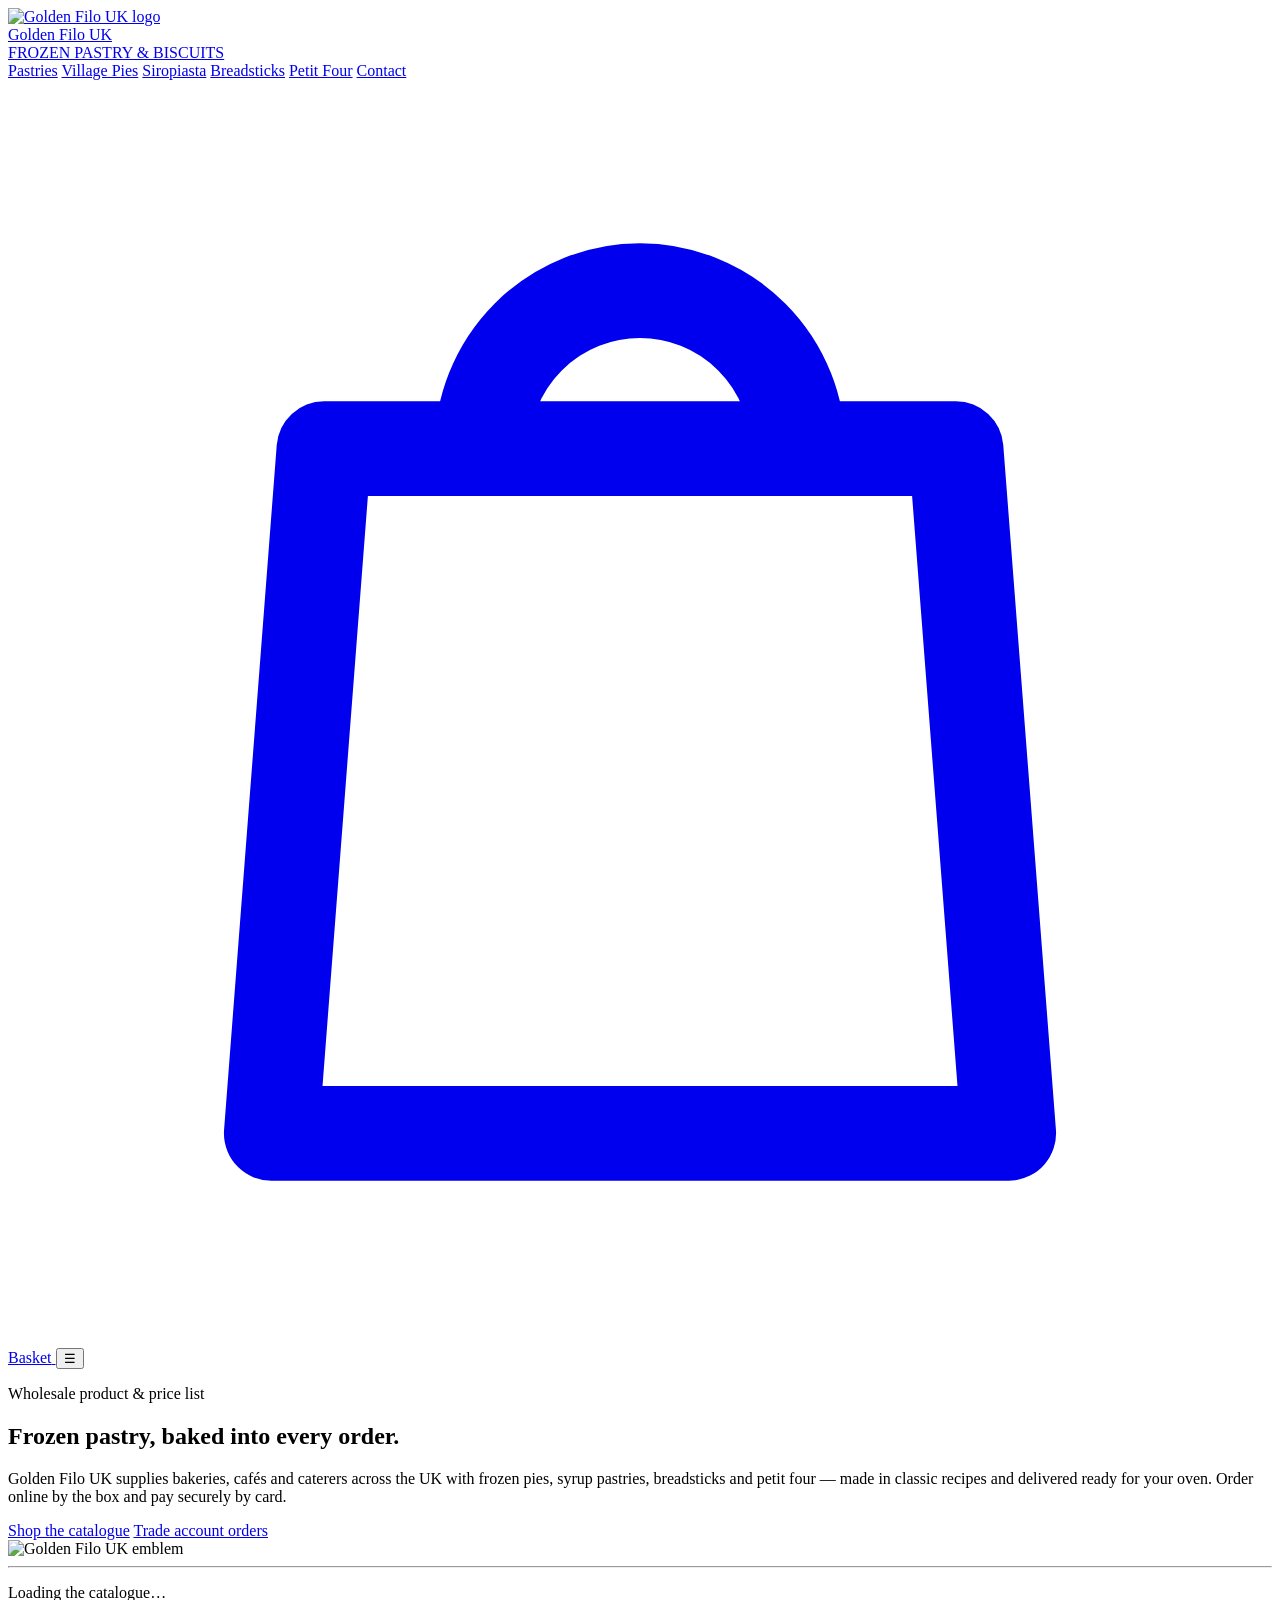
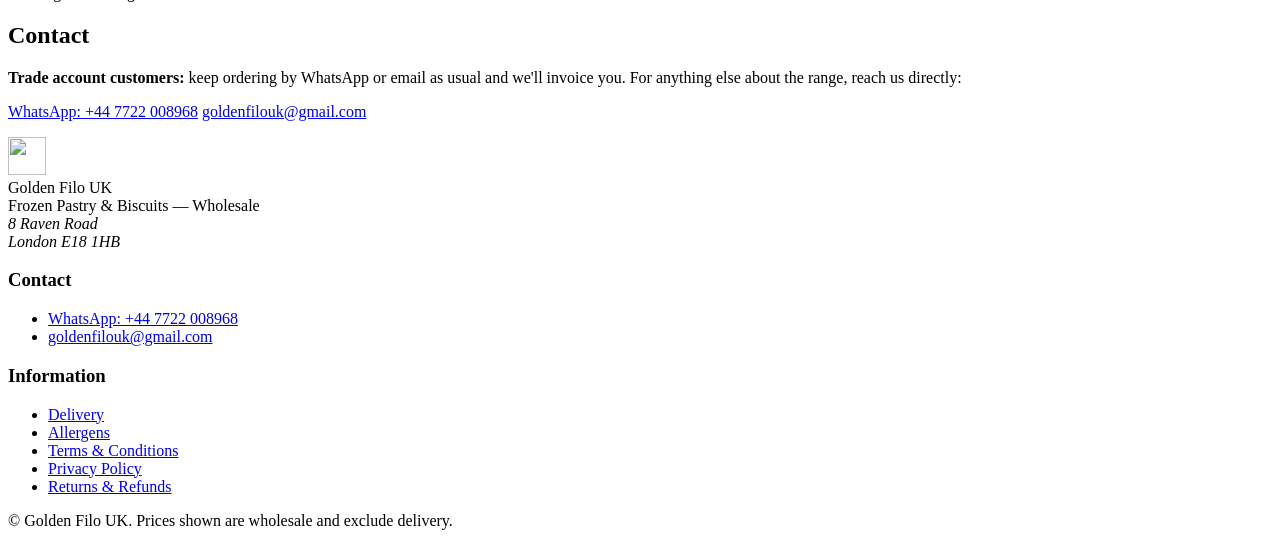
==== public/index.html @ 2dc0a468 "Move site into public/ and build the catalogue from products.json - Rename goldenfilo-website.html t" ====
<!DOCTYPE html>
<html lang="en">
<head>
<meta charset="UTF-8">
<meta name="viewport" content="width=device-width, initial-scale=1.0">
<title>Golden Filo UK — Wholesale Frozen Pastry, Pies &amp; Baklava</title>
<meta name="description" content="Order wholesale frozen pastries, village pies, siropiasta, breadsticks and petit four online by the box. Golden Filo UK supplies cafés, bakeries and caterers across the UK.">
<link rel="canonical" href="https://goldenfilouk.com/">
<meta property="og:type" content="website">
<meta property="og:site_name" content="Golden Filo UK">
<meta property="og:locale" content="en_GB">
<meta property="og:title" content="Golden Filo UK — Wholesale Frozen Pastry, Pies &amp; Baklava">
<meta property="og:description" content="Order wholesale frozen pastries, village pies, siropiasta, breadsticks and petit four online by the box. Golden Filo UK supplies cafés, bakeries and caterers across the UK.">
<meta property="og:url" content="https://goldenfilouk.com/">
<meta property="og:image" content="https://goldenfilouk.com/images/og-image.jpg">
<meta property="og:image:width" content="1200">
<meta property="og:image:height" content="630">
<meta property="og:image:alt" content="Golden Filo UK logo">
<meta name="twitter:card" content="summary_large_image">
<meta name="theme-color" content="#14213D">
<link rel="icon" href="/favicon.ico" sizes="32x32">
<link rel="icon" href="/images/favicon-32.png" type="image/png">
<link rel="apple-touch-icon" href="/images/apple-touch-icon.png">
<link rel="preconnect" href="https://fonts.googleapis.com">
<link rel="preconnect" href="https://fonts.gstatic.com" crossorigin>
<link href="https://fonts.googleapis.com/css2?family=Playfair+Display:wght@500;600;700&family=Inter:wght@400;500;600&display=swap" rel="stylesheet">
<link rel="stylesheet" href="/css/site.css">
<script type="module" src="/js/site.js"></script>
<script type="module" src="/js/catalogue.js"></script>
</head>
<body>

<header>
  <div class="header-inner">
    <a class="brand" href="/">
      <img src="/images/logo-96.jpg" alt="Golden Filo UK logo" width="44" height="44">
      <div>
        <div class="brand-name">Golden Filo UK</div>
        <div class="brand-sub">FROZEN PASTRY &amp; BISCUITS</div>
      </div>
    </a>
    <nav id="siteNav" aria-label="Main">
      <a href="/#pastries">Pastries</a>
      <a href="/#village-pies">Village Pies</a>
      <a href="/#siropiasta">Siropiasta</a>
      <a href="/#breadsticks">Breadsticks</a>
      <a href="/#petit-four">Petit Four</a>
      <a href="/#contact">Contact</a>
    </nav>
    <div class="header-actions">
      <a class="basket-link" href="/basket" data-basket-link aria-label="Basket">
        <svg viewBox="0 0 24 24" fill="none" stroke="currentColor" stroke-width="1.8" stroke-linecap="round" stroke-linejoin="round" aria-hidden="true"><path d="M6 7h12l1 13H5L6 7z"/><path d="M9 7a3 3 0 0 1 6 0"/></svg><span class="basket-label">Basket</span><span class="basket-count" data-basket-count hidden>0</span>
      </a>
      <button class="nav-toggle" id="navToggle" aria-label="Toggle menu" aria-expanded="false" aria-controls="siteNav">&#9776;</button>
    </div>
  </div>
</header>

<main>
<section class="hero">
  <div class="hero-text">
    <p class="eyebrow">Wholesale product &amp; price list</p>
    <h1>Frozen pastry, baked into every order.</h1>
    <p class="lede">Golden Filo UK supplies bakeries, cafés and caterers across the UK with frozen pies, syrup pastries, breadsticks and petit four — made in classic recipes and delivered ready for your oven. Order online by the box and pay securely by card.</p>
    <div class="cta-row">
      <a class="btn btn-gold" href="#pastries">Shop the catalogue</a>
      <a class="btn btn-outline" href="#contact">Trade account orders</a>
    </div>
  </div>
  <div class="hero-img">
    <img src="/images/logo-440.jpg" alt="Golden Filo UK emblem" width="220" height="220">
  </div>
</section>

<hr class="divider">

<div id="catalogue">
  <section class="category"><div class="category-inner">
    <p class="cat-note flush">Loading the catalogue…</p>
    <noscript>
      <div class="notice">Please turn on JavaScript to see the catalogue and order online —
      or order by WhatsApp on <a href="https://wa.me/447722008968">+44 7722 008968</a>.</div>
    </noscript>
  </div></section>
</div>

<section class="category" id="contact">
  <div class="category-inner">
    <div class="cat-head">
      <h2>Contact</h2>
    </div>
    <p class="contact-note"><strong>Trade account customers:</strong> keep ordering by WhatsApp or email as usual and we'll invoice you. For anything else about the range, reach us directly:</p>
    <div class="cta-row">
      <a class="btn btn-gold" href="https://wa.me/447722008968" target="_blank" rel="noopener">WhatsApp: +44 7722 008968</a>
      <a class="btn btn-outline" href="mailto:goldenfilouk@gmail.com">goldenfilouk@gmail.com</a>
    </div>
  </div>
</section>

<p id="basketLive" class="visually-hidden" aria-live="polite"></p>
</main>

<footer>
  <div class="footer-inner">
    <div class="footer-brand">
      <img src="/images/logo-96.jpg" alt="" width="38" height="38">
      <div>
        <div class="fname">Golden Filo UK</div>
        <div class="fsub">Frozen Pastry &amp; Biscuits — Wholesale</div>
        <address>8 Raven Road<br>London E18 1HB</address>
      </div>
    </div>
    <div>
      <h3>Contact</h3>
      <ul>
        <li><a href="https://wa.me/447722008968" target="_blank" rel="noopener">WhatsApp: +44 7722 008968</a></li>
        <li><a href="mailto:goldenfilouk@gmail.com">goldenfilouk@gmail.com</a></li>
      </ul>
    </div>
    <div>
      <h3>Information</h3>
      <ul>
        <li><a href="/delivery">Delivery</a></li>
        <li><a href="/allergens">Allergens</a></li>
        <li><a href="/terms">Terms &amp; Conditions</a></li>
        <li><a href="/privacy">Privacy Policy</a></li>
        <li><a href="/refunds">Returns &amp; Refunds</a></li>
      </ul>
    </div>
  </div>
  <div class="footer-bottom">
    <p class="copy">&copy; Golden Filo UK. Prices shown are wholesale and exclude delivery.</p>
    <!-- COMPANY DETAILS — a Ltd company must show these. Fill in and un-comment:
    <p class="copy">Golden Filo UK Ltd · Registered in England &amp; Wales · Company no. 00000000 · Registered office: ADDRESS</p>
    -->
  </div>
</footer>

</body>
</html>
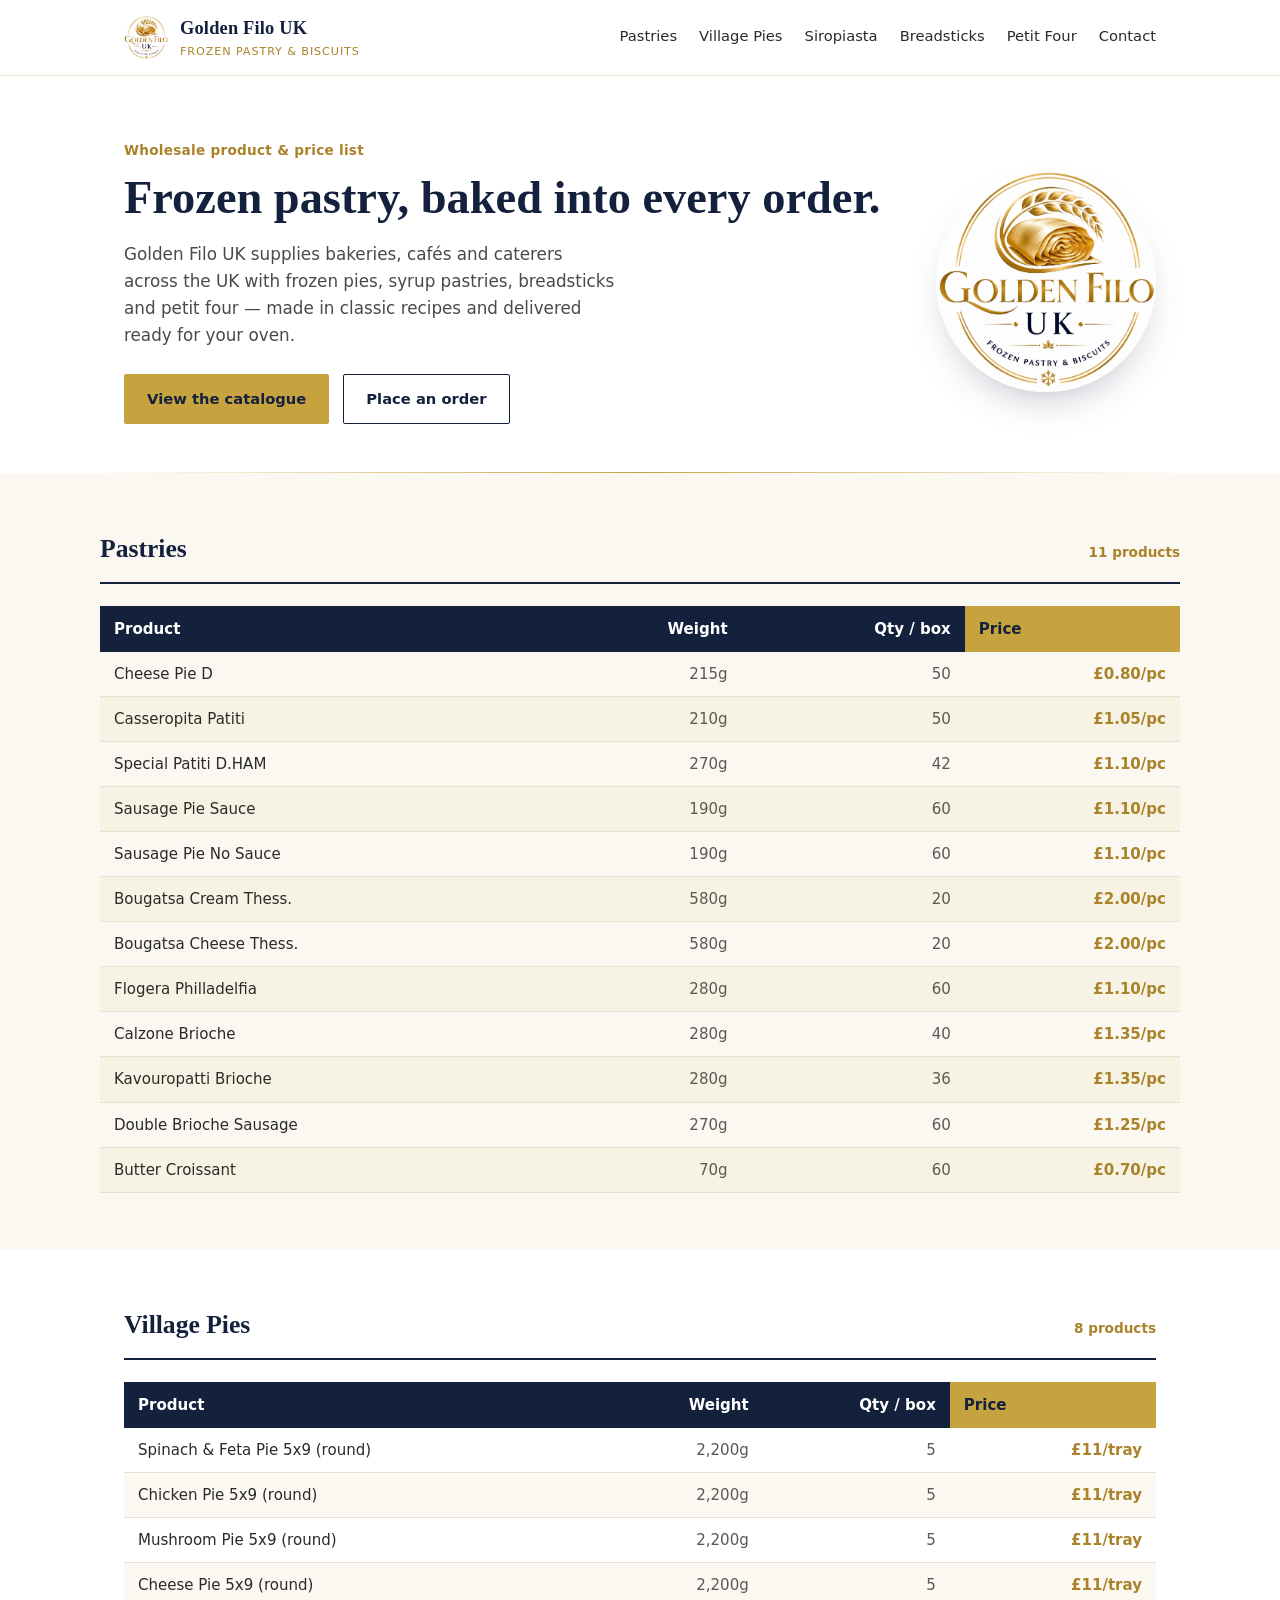
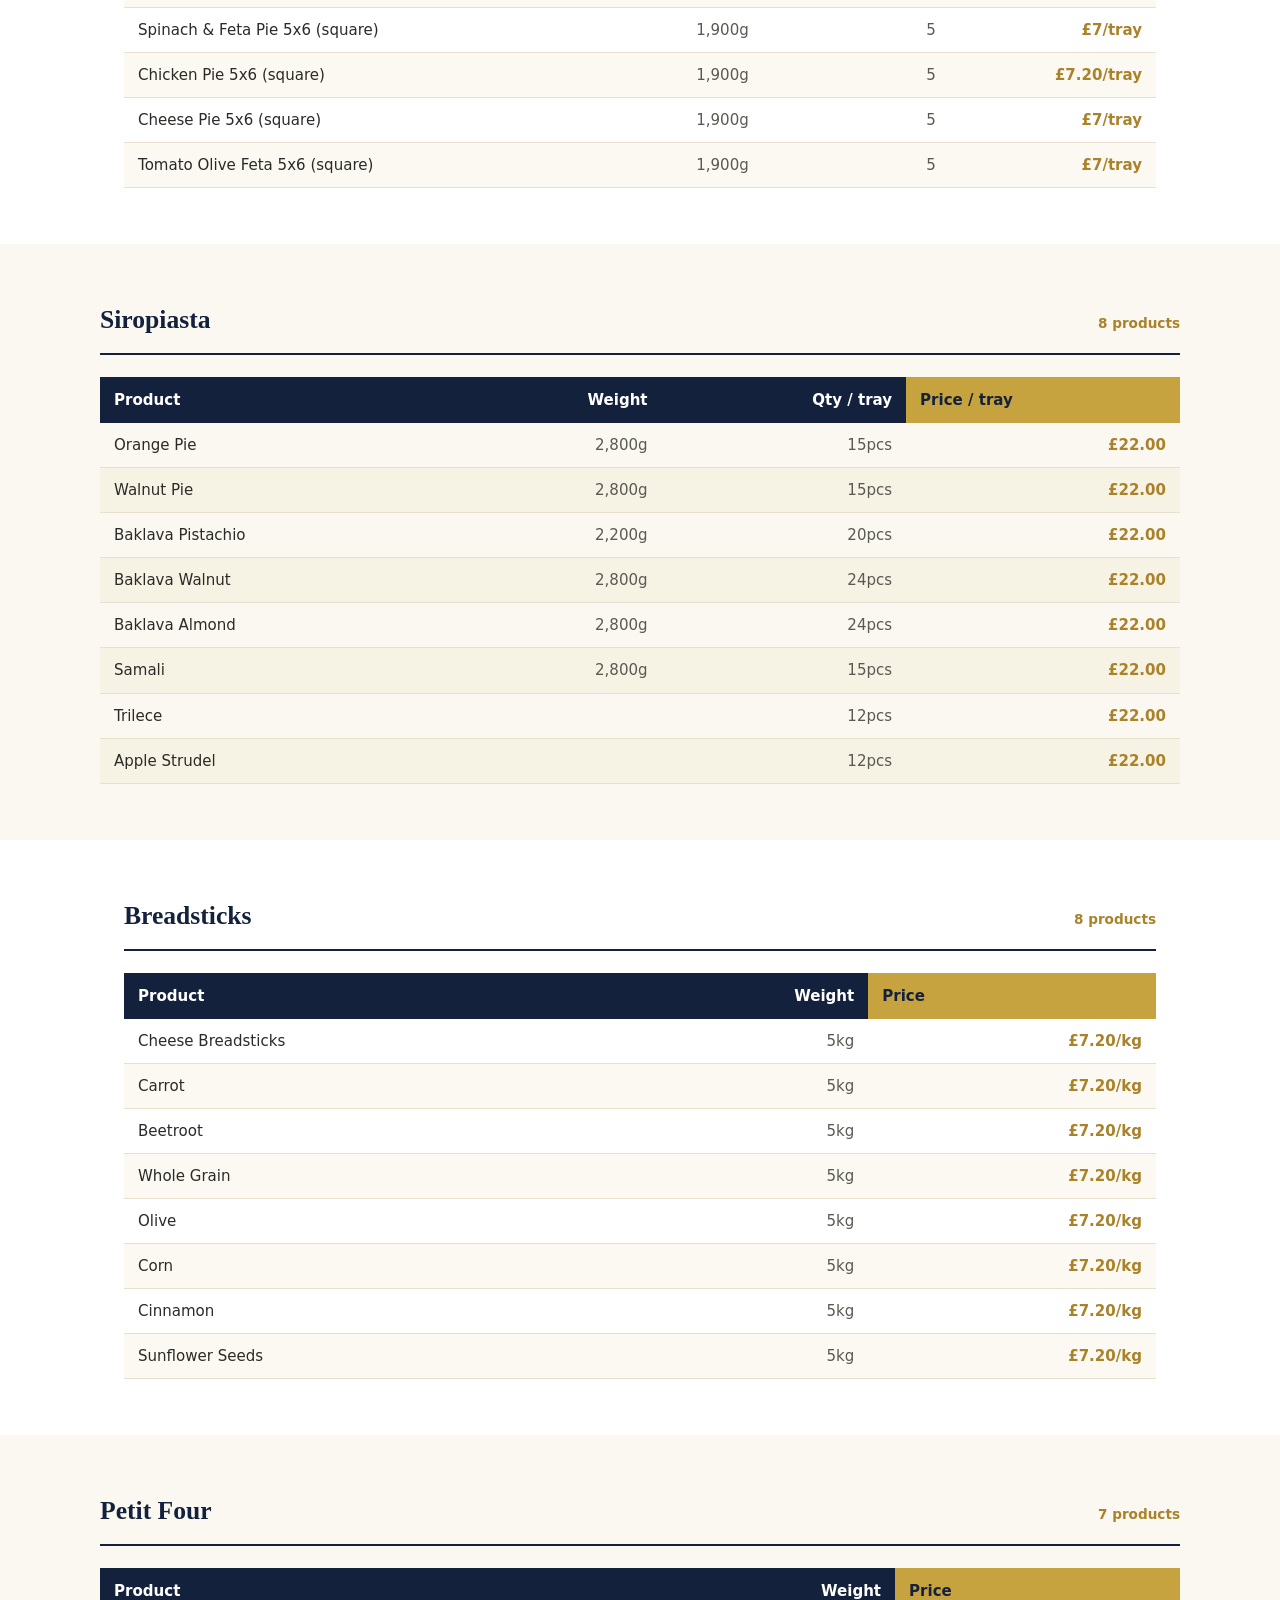
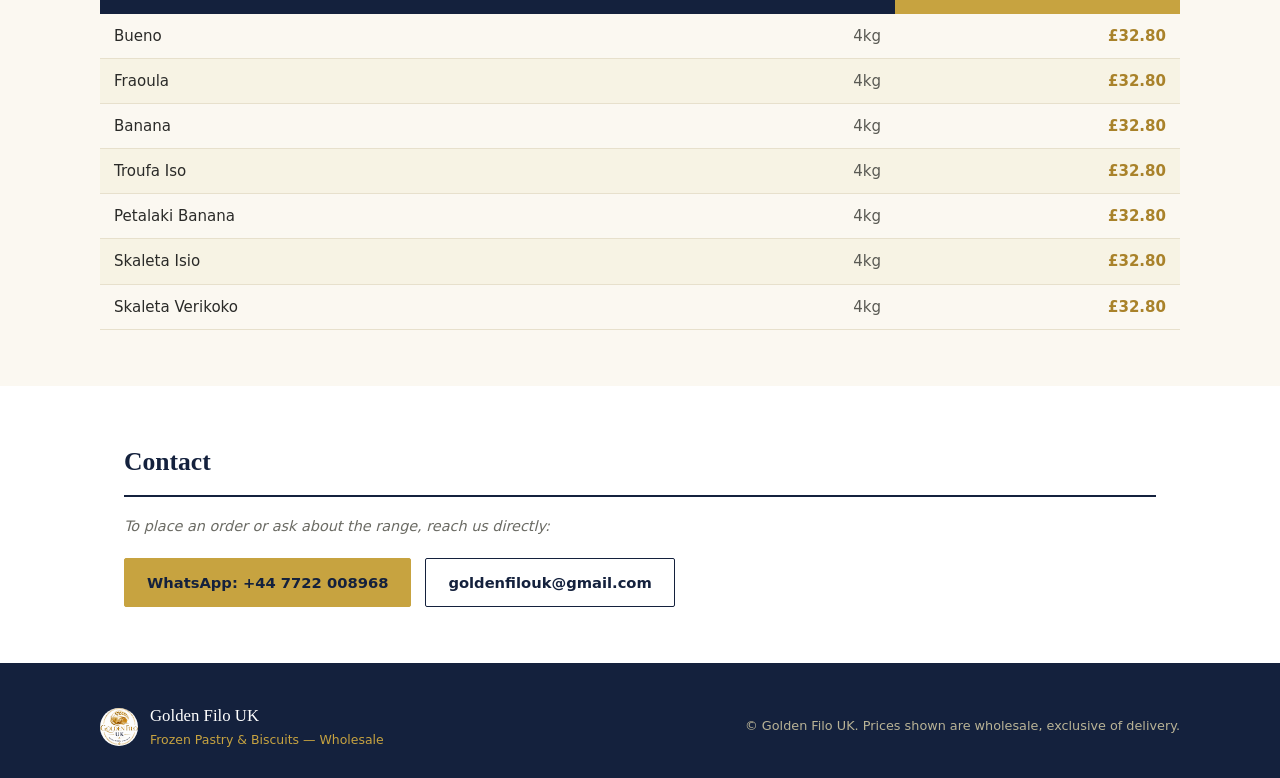
==== commit a33c2337: "Serve the catalogue at the site root Move goldenfilo-website.html to public/index.html to match the " ====
--- a/public/index.html
+++ b/public/index.html
@@ -3,93 +3,511 @@
 <head>
 <meta charset="UTF-8">
 <meta name="viewport" content="width=device-width, initial-scale=1.0">
-<title>Golden Filo UK — Wholesale Frozen Pastry, Pies &amp; Baklava</title>
-<meta name="description" content="Order wholesale frozen pastries, village pies, siropiasta, breadsticks and petit four online by the box. Golden Filo UK supplies cafés, bakeries and caterers across the UK.">
-<link rel="canonical" href="https://goldenfilouk.com/">
-<meta property="og:type" content="website">
-<meta property="og:site_name" content="Golden Filo UK">
-<meta property="og:locale" content="en_GB">
-<meta property="og:title" content="Golden Filo UK — Wholesale Frozen Pastry, Pies &amp; Baklava">
-<meta property="og:description" content="Order wholesale frozen pastries, village pies, siropiasta, breadsticks and petit four online by the box. Golden Filo UK supplies cafés, bakeries and caterers across the UK.">
-<meta property="og:url" content="https://goldenfilouk.com/">
-<meta property="og:image" content="https://goldenfilouk.com/images/og-image.jpg">
-<meta property="og:image:width" content="1200">
-<meta property="og:image:height" content="630">
-<meta property="og:image:alt" content="Golden Filo UK logo">
-<meta name="twitter:card" content="summary_large_image">
-<meta name="theme-color" content="#14213D">
-<link rel="icon" href="/favicon.ico" sizes="32x32">
-<link rel="icon" href="/images/favicon-32.png" type="image/png">
-<link rel="apple-touch-icon" href="/images/apple-touch-icon.png">
+<title>Golden Filo UK — Product Catalogue</title>
 <link rel="preconnect" href="https://fonts.googleapis.com">
 <link rel="preconnect" href="https://fonts.gstatic.com" crossorigin>
 <link href="https://fonts.googleapis.com/css2?family=Playfair+Display:wght@500;600;700&family=Inter:wght@400;500;600&display=swap" rel="stylesheet">
-<link rel="stylesheet" href="/css/site.css">
-<script type="module" src="/js/site.js"></script>
-<script type="module" src="/js/catalogue.js"></script>
+<style>
+  :root{
+    --white:#ffffff;
+    --cream:#FBF8F1;
+    --navy:#14213D;
+    --gold:#C7A340;
+    --gold-deep:#A9822A;
+    --gold-pale:#E9DCB2;
+    --line:#E7E0CC;
+    --text:#2A2A28;
+  }
+  :root:not([data-theme="light"]) {}
+  @media (prefers-color-scheme: dark){
+    :root:not([data-theme="light"]){
+      --white:#ffffff;
+      --cream:#FBF8F1;
+      --navy:#14213D;
+      --gold:#C7A340;
+      --gold-deep:#A9822A;
+      --gold-pale:#E9DCB2;
+      --line:#E7E0CC;
+      --text:#2A2A28;
+    }
+  }
+  :root[data-theme="dark"]{
+    --white:#ffffff;
+    --cream:#FBF8F1;
+    --navy:#14213D;
+    --gold:#C7A340;
+    --gold-deep:#A9822A;
+    --gold-pale:#E9DCB2;
+    --line:#E7E0CC;
+    --text:#2A2A28;
+  }
+
+  *{box-sizing:border-box;}
+  html{scroll-behavior:smooth;}
+  body{
+    margin:0;
+    background:var(--white);
+    color:var(--text);
+    font-family:'Inter', ui-sans-serif, system-ui, -apple-system, sans-serif;
+    font-size:16px;
+    line-height:1.6;
+  }
+  h1,h2,h3{
+    font-family:'Playfair Display', Georgia, 'Times New Roman', serif;
+    color:var(--navy);
+    margin:0;
+  }
+  a{color:inherit;}
+  img{max-width:100%;}
+
+  /* Header */
+  header{
+    position:sticky;
+    top:0;
+    z-index:20;
+    background:rgba(255,255,255,0.94);
+    backdrop-filter:blur(6px);
+    border-bottom:1px solid var(--line);
+  }
+  .header-inner{
+    max-width:1080px;
+    margin:0 auto;
+    padding:14px 24px;
+    display:flex;
+    align-items:center;
+    justify-content:space-between;
+    gap:20px;
+  }
+  .brand{
+    display:flex;
+    align-items:center;
+    gap:12px;
+  }
+  .brand img{
+    height:44px;
+    width:44px;
+    border-radius:50%;
+    object-fit:cover;
+  }
+  .brand-name{
+    font-family:'Playfair Display', serif;
+    font-weight:600;
+    font-size:1.15rem;
+    color:var(--navy);
+    letter-spacing:0.01em;
+  }
+  .brand-sub{
+    font-size:0.7rem;
+    color:var(--gold-deep);
+    letter-spacing:0.08em;
+  }
+  nav{
+    display:flex;
+    gap:22px;
+    flex-wrap:wrap;
+  }
+  nav a{
+    text-decoration:none;
+    font-size:0.92rem;
+    font-weight:500;
+    color:var(--text);
+    position:relative;
+    padding-bottom:3px;
+    white-space:nowrap;
+  }
+  nav a:hover{color:var(--gold-deep);}
+  .nav-toggle{display:none;}
+
+  /* Hero */
+  .hero{
+    max-width:1080px;
+    margin:0 auto;
+    padding:64px 24px 48px;
+    display:flex;
+    align-items:center;
+    gap:48px;
+    flex-wrap:wrap;
+  }
+  .hero-text{flex:1 1 360px;}
+  .hero-text p.eyebrow{
+    color:var(--gold-deep);
+    font-weight:600;
+    font-size:0.85rem;
+    margin:0 0 10px;
+    letter-spacing:0.02em;
+  }
+  .hero-text h1{
+    font-size:clamp(2rem, 4vw, 2.9rem);
+    line-height:1.12;
+    margin-bottom:16px;
+  }
+  .hero-text .lede{
+    font-size:1.05rem;
+    max-width:46ch;
+    color:#4a4a45;
+    margin-bottom:26px;
+  }
+  .hero-img{
+    flex:0 0 220px;
+    display:flex;
+    justify-content:center;
+  }
+  .hero-img img{
+    width:220px;
+    height:220px;
+    border-radius:50%;
+    box-shadow:0 18px 40px -18px rgba(20,33,61,0.35);
+  }
+  .cta-row{display:flex; gap:14px; flex-wrap:wrap;}
+  .btn{
+    display:inline-block;
+    padding:12px 22px;
+    border-radius:2px;
+    font-weight:600;
+    font-size:0.92rem;
+    text-decoration:none;
+    border:1px solid var(--navy);
+  }
+  .btn-gold{
+    background:var(--gold);
+    color:var(--navy);
+    border-color:var(--gold);
+  }
+  .btn-gold:hover{background:var(--gold-deep); border-color:var(--gold-deep);}
+  .btn-outline{
+    background:transparent;
+    color:var(--navy);
+  }
+  .btn-outline:hover{background:var(--navy); color:var(--white);}
+
+  hr.divider{
+    border:none;
+    height:1px;
+    background:linear-gradient(90deg, transparent, var(--gold), transparent);
+    max-width:1080px;
+    margin:0 auto;
+  }
+
+  /* Category sections */
+  .category{
+    max-width:1080px;
+    margin:0 auto;
+    padding:56px 24px;
+  }
+  .category:nth-of-type(even){
+    background:var(--cream);
+    max-width:none;
+  }
+  .category:nth-of-type(even) .category-inner{
+    max-width:1080px;
+    margin:0 auto;
+  }
+  .category-inner{max-width:1080px; margin:0 auto;}
+
+  .cat-head{
+    display:flex;
+    align-items:baseline;
+    justify-content:space-between;
+    gap:16px;
+    margin-bottom:22px;
+    border-bottom:2px solid var(--navy);
+    padding-bottom:12px;
+  }
+  .cat-head h2{font-size:1.6rem;}
+  .cat-head span.count{
+    font-size:0.85rem;
+    color:var(--gold-deep);
+    font-weight:600;
+    white-space:nowrap;
+  }
+  .cat-note{
+    font-size:0.9rem;
+    color:#6b6b64;
+    margin:-10px 0 20px;
+    font-style:italic;
+  }
+
+  table{
+    width:100%;
+    border-collapse:collapse;
+    font-size:0.94rem;
+  }
+  thead th{
+    background:var(--navy);
+    color:var(--white);
+    text-align:left;
+    padding:11px 14px;
+    font-weight:600;
+  }
+  thead th.num, td.num{text-align:right;}
+  th.price-col{background:var(--gold); color:var(--navy);}
+  tbody td{
+    padding:10px 14px;
+    border-bottom:1px solid var(--line);
+  }
+  tbody tr:nth-child(even){background:rgba(199,163,64,0.07);}
+  tbody tr:hover{background:var(--gold-pale);}
+  td.price{
+    font-weight:600;
+    color:var(--gold-deep);
+    text-align:right;
+  }
+  td.num{color:#5a5a54; text-align:right;}
+
+  @media (max-width: 640px){
+    table, thead, tbody, th, td, tr{display:block;}
+    thead{display:none;}
+    tbody tr{
+      border:1px solid var(--line);
+      border-radius:4px;
+      margin-bottom:12px;
+      padding:10px 14px;
+      background:var(--white);
+    }
+    tbody tr:nth-child(even){background:rgba(199,163,64,0.07);}
+    tbody td{
+      border:none;
+      padding:4px 0;
+      display:flex;
+      justify-content:space-between;
+      gap:10px;
+    }
+    tbody td::before{
+      content:attr(data-label);
+      font-weight:600;
+      color:var(--navy);
+      font-size:0.8rem;
+    }
+    td.price, td.num{text-align:right;}
+  }
+
+  footer{
+    background:var(--navy);
+    color:#EDE6D2;
+    padding:40px 24px 28px;
+  }
+  .footer-inner{
+    max-width:1080px;
+    margin:0 auto;
+    display:flex;
+    justify-content:space-between;
+    align-items:center;
+    flex-wrap:wrap;
+    gap:16px;
+  }
+  .footer-brand{
+    display:flex;
+    align-items:center;
+    gap:12px;
+  }
+  .footer-brand img{
+    height:38px; width:38px; border-radius:50%;
+  }
+  footer .fname{font-family:'Playfair Display', serif; font-size:1.05rem; color:var(--white);}
+  footer .fsub{font-size:0.78rem; color:var(--gold);}
+  footer .copy{font-size:0.8rem; color:#B9B396;}
+
+  @media (max-width:760px){
+    nav{
+      display:none;
+      position:absolute;
+      top:100%;
+      left:0;
+      right:0;
+      background:var(--white);
+      border-bottom:1px solid var(--line);
+      flex-direction:column;
+      padding:14px 24px;
+      gap:14px;
+    }
+    nav.open{display:flex;}
+    .nav-toggle{
+      display:inline-flex;
+      align-items:center;
+      justify-content:center;
+      width:38px;
+      height:38px;
+      border:1px solid var(--line);
+      background:none;
+      border-radius:4px;
+      font-size:1.1rem;
+      cursor:pointer;
+      color:var(--navy);
+    }
+    header{position:sticky;}
+    .header-inner{position:relative;}
+  }
+</style>
 </head>
 <body>
 
 <header>
   <div class="header-inner">
-    <a class="brand" href="/">
-      <img src="/images/logo-96.jpg" alt="Golden Filo UK logo" width="44" height="44">
+    <div class="brand">
+      <img src="[data-uri]